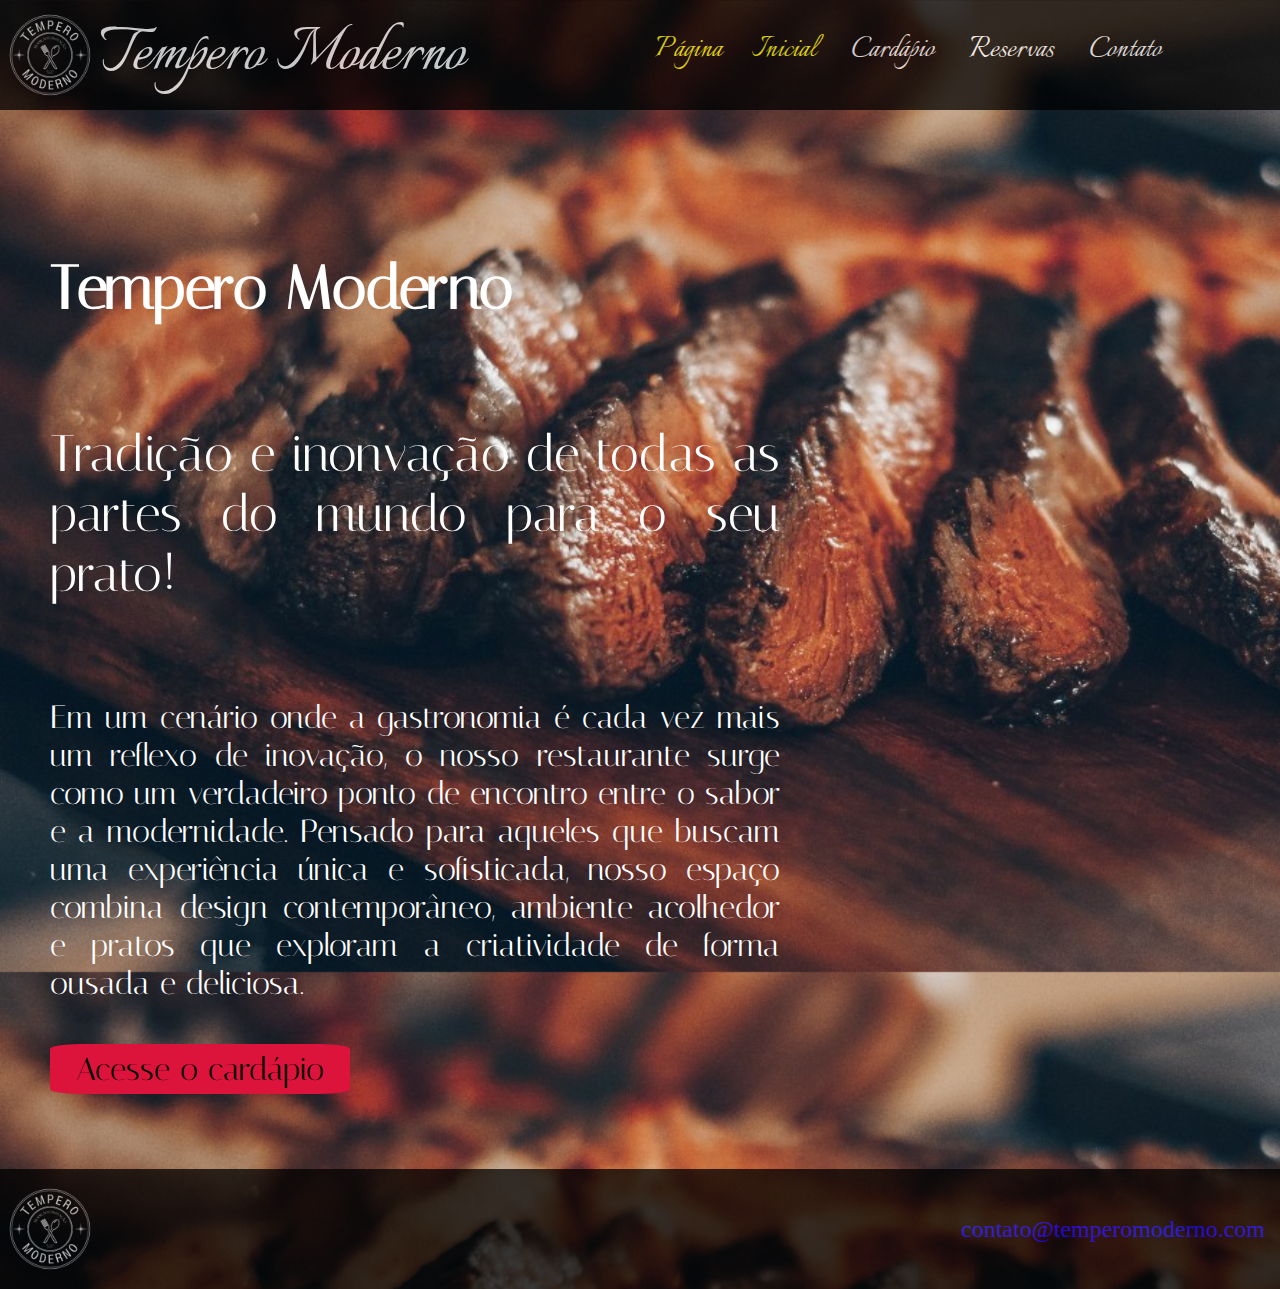
==== index.html @ f3a86ba7 "first commit" ====
<!DOCTYPE html>
<html lang="pt-br">
<head>

    <link rel="preconnect" href="https://fonts.googleapis.com">
<link rel="preconnect" href="https://fonts.gstatic.com" crossorigin>
<link href="https://fonts.googleapis.com/css2?family=Italiana&family=Italianno&display=swap" rel="stylesheet">

    <link rel="preconnect" href="https://fonts.googleapis.com">
<link rel="preconnect" href="https://fonts.gstatic.com" crossorigin>
<link href="https://fonts.googleapis.com/css2?family=Italianno&display=swap" rel="stylesheet">

    <meta charset="UTF-8">
    <meta name="viewport" content="width=device-width, initial-scale=1.0">
    <link rel="stylesheet" href="style.css">
    <link rel="shortcut icon" href="img/logo.ico" type="image/x-icon">
    <title>Tempero Moderno</title>
</head>
<body background="img/img_fundo.jpg">

    <div class="Tmenu">
        <header>
            <img src="img/logo.ico" alt="" class="logo">
            <h1>Tempero Moderno</h1>

            <div class="Amenu">
                <section class="menu">
                    <ul>
                        <li><a class="grifo" href="index.html">Página_Inicial</a></li>
                        <li><a href="cardapio.html">Cardápio</a></li>
                        <li><a href="reservas.html">Reservas</a></li>
                        <li><a href="contato.html">Contato</a></li>
                    </ul>
                </section>
            </div>
        </div>

        </header>
    
    <main>
        <section class="conteudo">
            
                <h2>Tempero Moderno          </h2>
                <h3>Tradição e inonvação de todas as partes do mundo para o seu prato!</h3>
                <h4>Em um cenário onde a gastronomia é cada vez mais um reflexo de inovação, o nosso restaurante surge como um verdadeiro ponto de encontro entre o sabor e a modernidade. Pensado para aqueles que buscam uma experiência única e sofisticada, nosso espaço combina design contemporâneo, ambiente acolhedor e pratos que exploram a criatividade de forma ousada e deliciosa.</h4>

          
                <a href="cardapio.html">
                    <button class="botao">Acesse o cardápio</button>
                </a>

            
        </section>
    </main>
    <footer>
        <img src="img/logo.ico" alt="" class="logo">
        <li><a class="grifo2" href="contato.html">contato@temperomoderno.com</a></li>
    </footer>
</body>
</html>
---- style.css ----
.italianno-regular {
    font-family: "Italianno", serif;
    font-weight: 400;
    font-style: normal;
  }
  
  .italiana-regular {
    font-family: "Italiana", serif;
    font-weight: 400;
    font-style: normal;
  }
  

body{
    background-size: 135%;
    margin: 0%;
    padding: 0%;
}

.grifo{
    color:yellow;
}
.grifo2{
    color:blue;
}

.botao{
    color: black;
    background-color: crimson;
    outline: none;
    border: 0px;  
    font-family: "Italiana", serif;
    font-size: 24pt;
    width: 300px;
    height: 50px;
    border-radius: 10%;
}

main{
    display: flex;
    text-align: center;
    justify-content: center;
}
.Tmenu{
    position: fixed;
    width: 100%;
}
.Amenu{
    width: 50%;
    display: flex;
    justify-content: center;
    padding-bottom: 50px;
}
.menu{
    padding-left: 200px;
    display: flex;
    width: 30%;
    height: 10px;
    justify-content: center;
}
.menu li{
    padding-left: 5px;
    list-style: none;
    display: inline-block;
}
.menu ul{
    display: flex;
    justify-content: space-around; 
    align-items: center;
}
.menu a{
    font-family: "Italianno", serif;
    text-decoration: none; 
    font-size: 26pt;
}
.logo{
    opacity: 100%;
    height: 100px;
}
header{
    opacity: 75%;
    background-color: #000000;
    display: flex;
    height: 110px;
    width: 100%;
    align-items: center;
    color: white;
    font-size: 19pt;
    font-family: Cambria, Cochin, Georgia, Times, 'Times New Roman', serif;
}

footer{
    
    display: flex;
    height: 120px;
    background-color: #000000;
    opacity: 75%;
    align-items: center;
    color: white;
    justify-content: space-between;
    font-size: 10pt;
}

  
h1{
    font-size: 56pt;
    font-family: "Italianno", serif;
    font-weight: 100;
}
h2{
    color: white;
    font-family: "Italiana", serif;
    font-size: 46pt;
}
h3{
    color: white;
    font-family: "Italiana", serif;
    font-size: 38pt;
    font-weight: 100;
}
h4{
    color: white;
    font-family: "Italiana", serif;
    font-size: 24pt;
    font-weight: 100;
}

li{
    padding-left: 30px;
    list-style: none;
    display: inline-block;
    color: white;
    font-size: 18pt;
}
li a{
    padding-inline: 15px;
    text-decoration: none;
    color: white;
    font-family: Cambria, Cochin, Georgia, Times, 'Times New Roman', serif;
}

.conteudo{
    text-align: justify;
    padding-left: 50px;
    display: flex;
    flex-direction: column;
    padding-right: 500px;
    align-items: start;
    padding-top: 200px;
    width: 100%;
    padding-bottom: 75px;
}
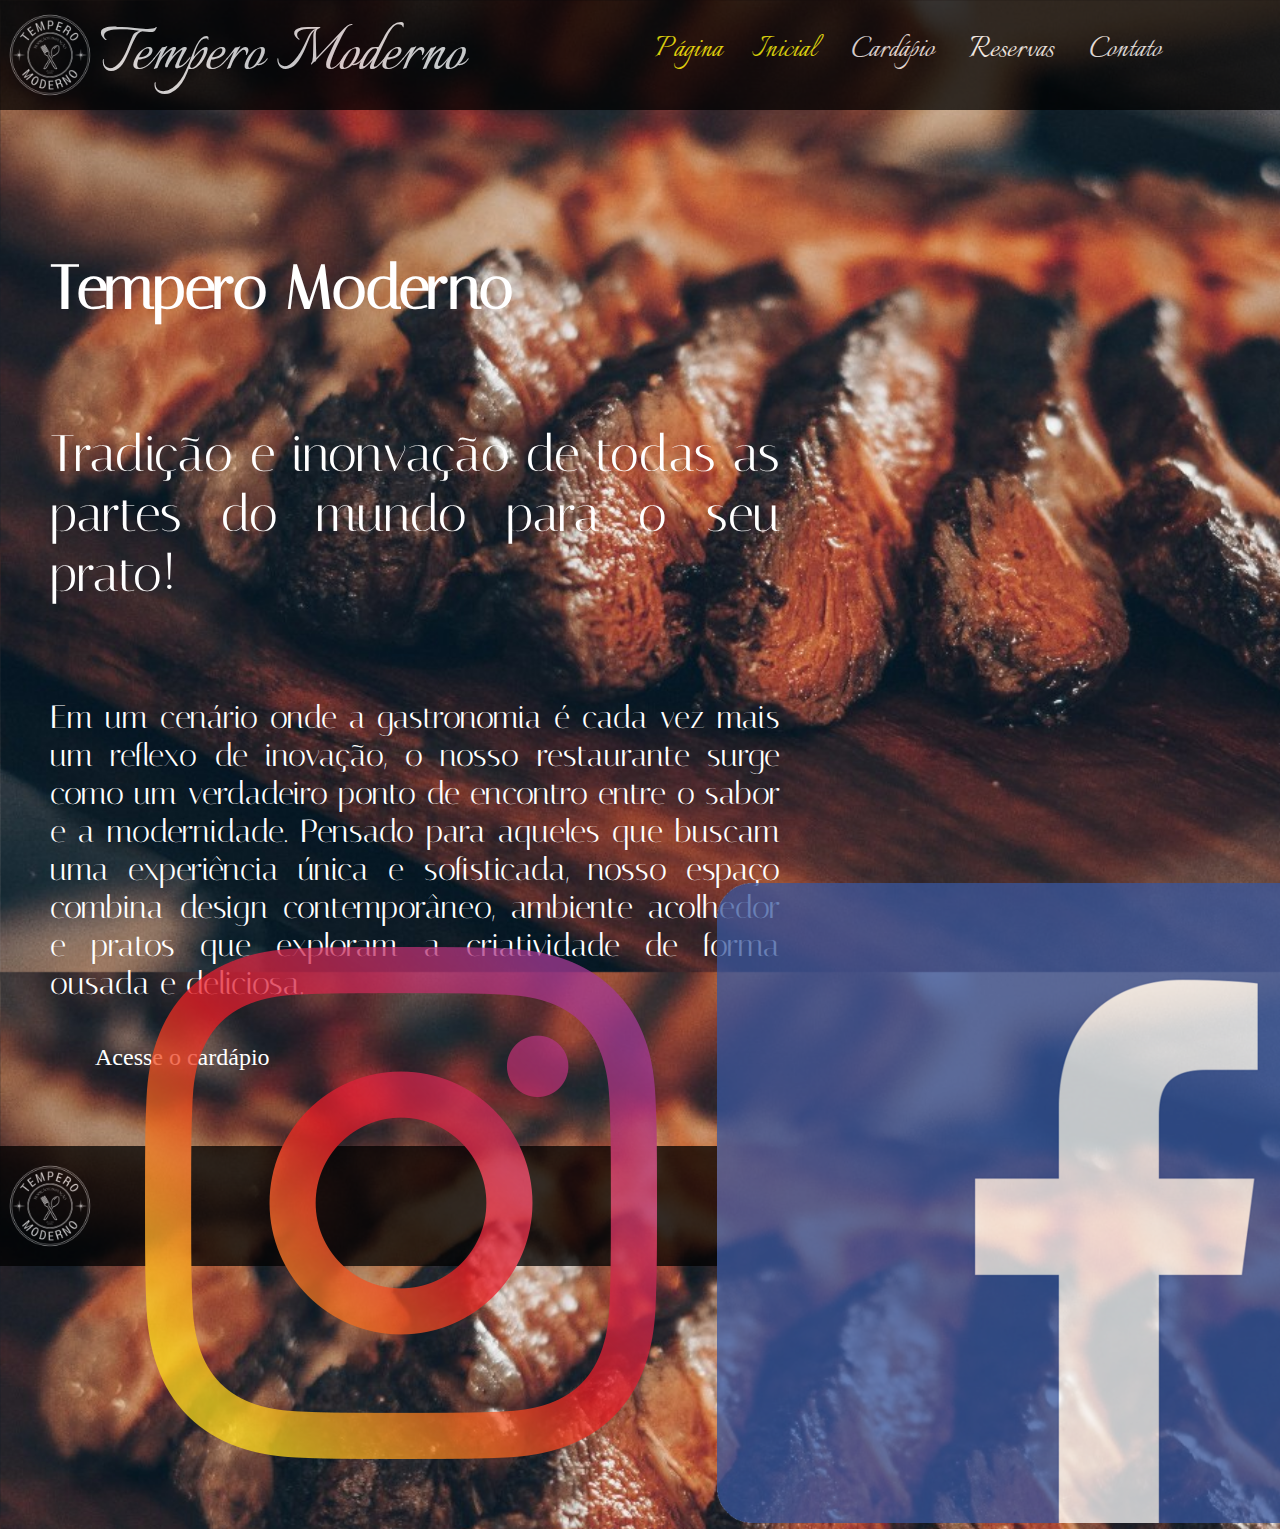
==== commit dae2ae17: "Site pronto" ====
--- a/index.html
+++ b/index.html
@@ -1,6 +1,8 @@
 <!DOCTYPE html>
 <html lang="pt-br">
 <head>
+
+    <!--Adicionando link da fonte personalisada através do Google Fonts-->
 
     <link rel="preconnect" href="https://fonts.googleapis.com">
 <link rel="preconnect" href="https://fonts.gstatic.com" crossorigin>
@@ -16,6 +18,9 @@
     <link rel="shortcut icon" href="img/logo.ico" type="image/x-icon">
     <title>Tempero Moderno</title>
 </head>
+
+    <!--Definindo a imagem do fundo-->
+
 <body background="img/img_fundo.jpg">
 
     <div class="Tmenu">
@@ -23,12 +28,14 @@
             <img src="img/logo.ico" alt="" class="logo">
             <h1>Tempero Moderno</h1>
 
+                <!--Menu clicavel-->
+
             <div class="Amenu">
                 <section class="menu">
                     <ul>
                         <li><a class="grifo" href="index.html">Página_Inicial</a></li>
                         <li><a href="cardapio.html">Cardápio</a></li>
-                        <li><a href="reservas.html">Reservas</a></li>
+                        <li><a href="reserva.html">Reservas</a></li>
                         <li><a href="contato.html">Contato</a></li>
                     </ul>
                 </section>
@@ -38,23 +45,31 @@
         </header>
     
     <main>
+
+    <!--Pequeno texto de apresentação-->
+
         <section class="conteudo">
             
-                <h2>Tempero Moderno          </h2>
+                <h2>Tempero Moderno</h2>
                 <h3>Tradição e inonvação de todas as partes do mundo para o seu prato!</h3>
                 <h4>Em um cenário onde a gastronomia é cada vez mais um reflexo de inovação, o nosso restaurante surge como um verdadeiro ponto de encontro entre o sabor e a modernidade. Pensado para aqueles que buscam uma experiência única e sofisticada, nosso espaço combina design contemporâneo, ambiente acolhedor e pratos que exploram a criatividade de forma ousada e deliciosa.</h4>
 
           
-                <a href="cardapio.html">
-                    <button class="botao">Acesse o cardápio</button>
-                </a>
+                <li><a href="cardapio.html" class="acesso">Acesse o cardápio</a></li>
 
             
         </section>
     </main>
     <footer>
+
+        <!--Rodape com links-->
+
         <img src="img/logo.ico" alt="" class="logo">
-        <li><a class="grifo2" href="contato.html">contato@temperomoderno.com</a></li>
+        <li><a href="https://www.instagram.com/andovinobar/"><img src="img/insta.png" class="insta2" alt="insta.jpg"></a></li>
+        <li><a href="https://www.facebook.com/p/Andovino-P%C3%A3o-e-Vinho-100084956205324/"><img src="img/face.png" class="face2" alt="face.jpg"></a></li>
+        <li><a class="grifo2" href="https://workspace.google.com/intl/pt-BR/gmail/">contato@temperomoderno.com</a></li>
+        <li><a class="grifo2" href="https://web.whatsapp.com/">(11) 93412-2304 (Whatsapp)</a></li>
+
     </footer>
 </body>
 </html>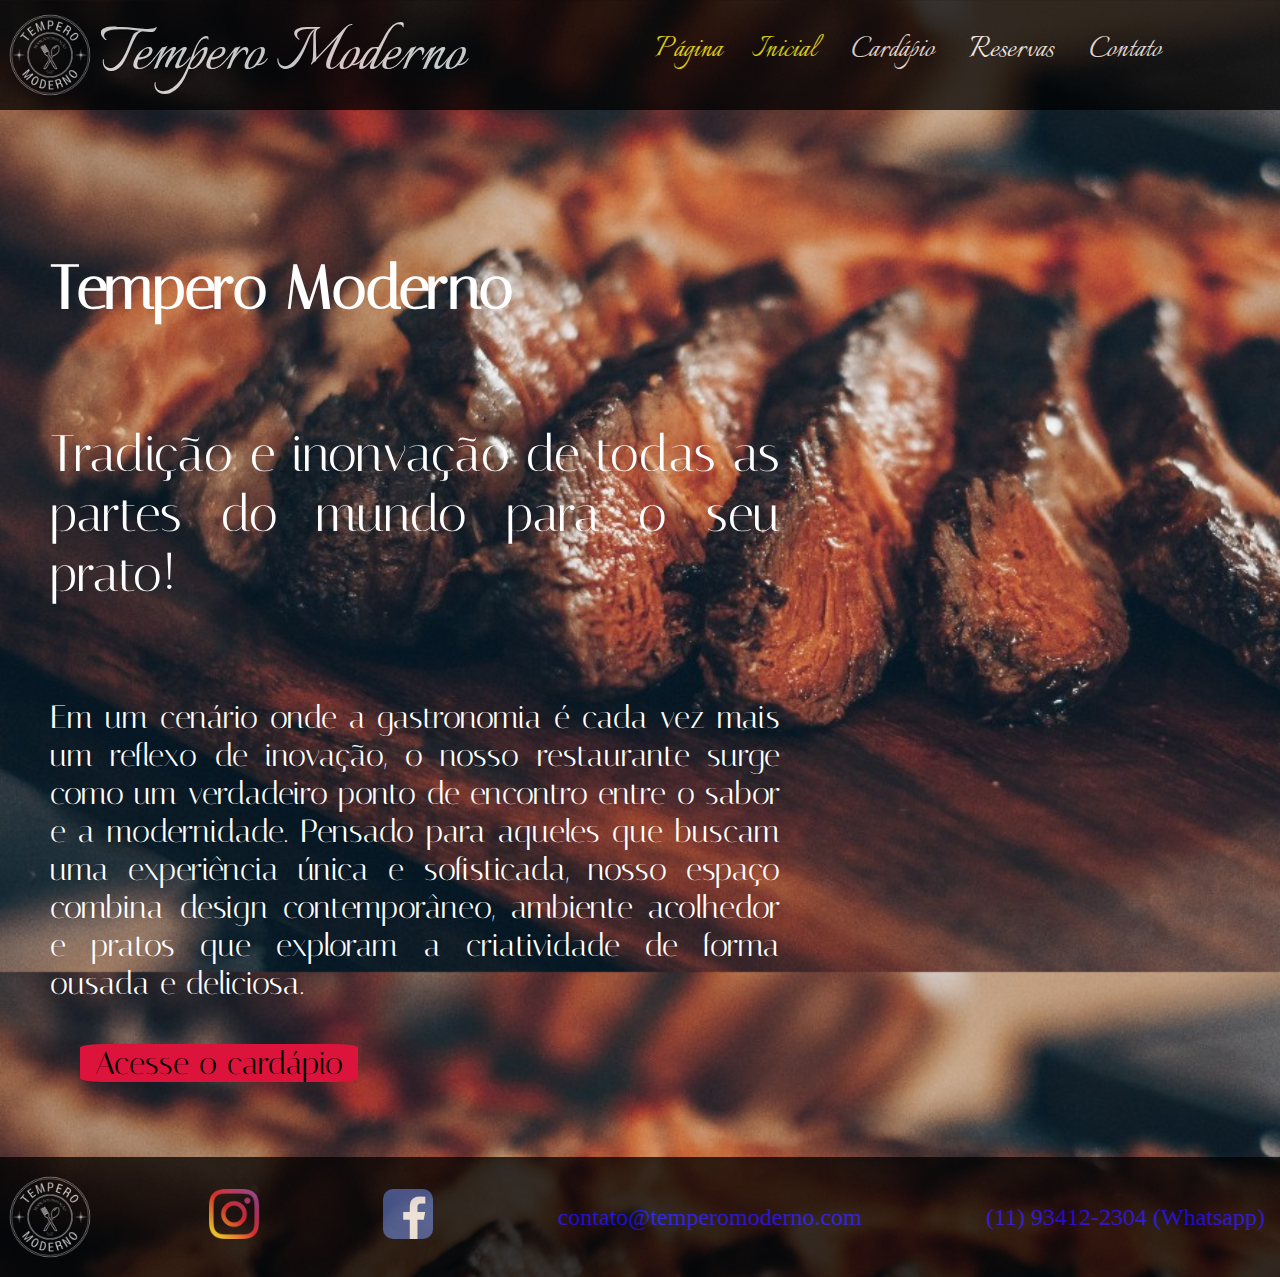
==== commit a21edd04: "Site pronto" ====
--- a/index.html
+++ b/index.html
@@ -14,7 +14,7 @@
 
     <meta charset="UTF-8">
     <meta name="viewport" content="width=device-width, initial-scale=1.0">
-    <link rel="stylesheet" href="style.css">
+    <link rel="stylesheet" href="css/style.css">
     <link rel="shortcut icon" href="img/logo.ico" type="image/x-icon">
     <title>Tempero Moderno</title>
 </head>
--- a/css/style.css
+++ b/css/style.css
@@ -0,0 +1,172 @@
+.italianno-regular {
+    font-family: "Italianno", serif;
+    font-weight: 400;
+    font-style: normal;
+  }
+  
+  .italiana-regular {
+    font-family: "Italiana", serif;
+    font-weight: 400;
+    font-style: normal;
+  }
+  
+
+body{
+    background-size: 135%;
+    margin: 0%;
+    padding: 0%;
+}
+
+.grifo{
+    color:yellow;
+}
+.grifo2{
+    color:blue;
+}
+
+.grifo2:hover{
+    color:rgb(155, 155, 255);
+}
+
+main{
+    display: flex;
+    text-align: center;
+    justify-content: center;
+}
+.Tmenu{
+    position: fixed;
+    width: 100%;
+}
+.Amenu{
+    width: 50%;
+    display: flex;
+    justify-content: center;
+    padding-bottom: 50px;
+}
+.menu{
+    padding-left: 200px;
+    display: flex;
+    width: 30%;
+    height: 10px;
+    justify-content: center;
+}
+
+.menu li{
+    padding-left: 5px;
+    list-style: none;
+    display: inline-block;
+}
+.menu ul{
+    display: flex;
+    justify-content: space-around; 
+    align-items: center;
+}
+.menu a{
+    font-family: "Italianno", serif;
+    text-decoration: none; 
+    font-size: 26pt;
+}
+.menu a:hover {  /* Alterado de .button:hover para button:hover */
+    color: rgb(101, 190, 0); /* Cor do texto mais clara */
+}
+.logo{
+    opacity: 100%;
+    height: 100px;
+}
+header{
+    opacity: 75%;
+    background-color: #000000;
+    display: flex;
+    height: 110px;
+    width: 100%;
+    align-items: center;
+    color: white;
+    font-size: 19pt;
+    font-family: Cambria, Cochin, Georgia, Times, 'Times New Roman', serif;
+}
+
+footer{
+    
+    display: flex;
+    height: 120px;
+    background-color: #000000;
+    opacity: 75%;
+    align-items: center;
+    color: white;
+    justify-content: space-between;
+    font-size: 10pt;
+}
+
+  
+h1{
+    font-size: 56pt;
+    font-family: "Italianno", serif;
+    font-weight: 100;
+}
+h2{
+    color: white;
+    font-family: "Italiana", serif;
+    font-size: 46pt;
+}
+h3{
+    color: white;
+    font-family: "Italiana", serif;
+    font-size: 38pt;
+    font-weight: 100;
+}
+h4{
+    color: white;
+    font-family: "Italiana", serif;
+    font-size: 24pt;
+    font-weight: 100;
+}
+
+li{
+    padding-left: 30px;
+    list-style: none;
+    display: inline-block;
+    color: white;
+    font-size: 18pt;
+}
+li a{
+    padding-inline: 15px;
+    text-decoration: none;
+    color: white;
+    font-family: Cambria, Cochin, Georgia, Times, 'Times New Roman', serif;
+}
+
+.conteudo{
+    text-align: justify;
+    padding-left: 50px;
+    display: flex;
+    flex-direction: column;
+    padding-right: 500px;
+    align-items: start;
+    padding-top: 200px;
+    width: 100%;
+    padding-bottom: 75px;
+}
+
+.acesso{
+    color: black;
+    background-color: crimson;
+    outline: none;
+    border: 0px;  
+    font-family: "Italiana", serif;
+    font-size: 24pt;
+    border-radius: 10%;
+}
+.acesso:hover {  /* Alterado de .button:hover para button:hover */
+    background-color: #710303; /* Cor de fundo mais escura */
+    color: white; /* Cor do texto mais clara */
+}
+.face2{
+    border-radius: 20%;
+    width: 50px;
+    height: 50px;
+}
+.insta2{
+    border-radius: 20%;
+    width: 50px;
+    height: 50px;
+}